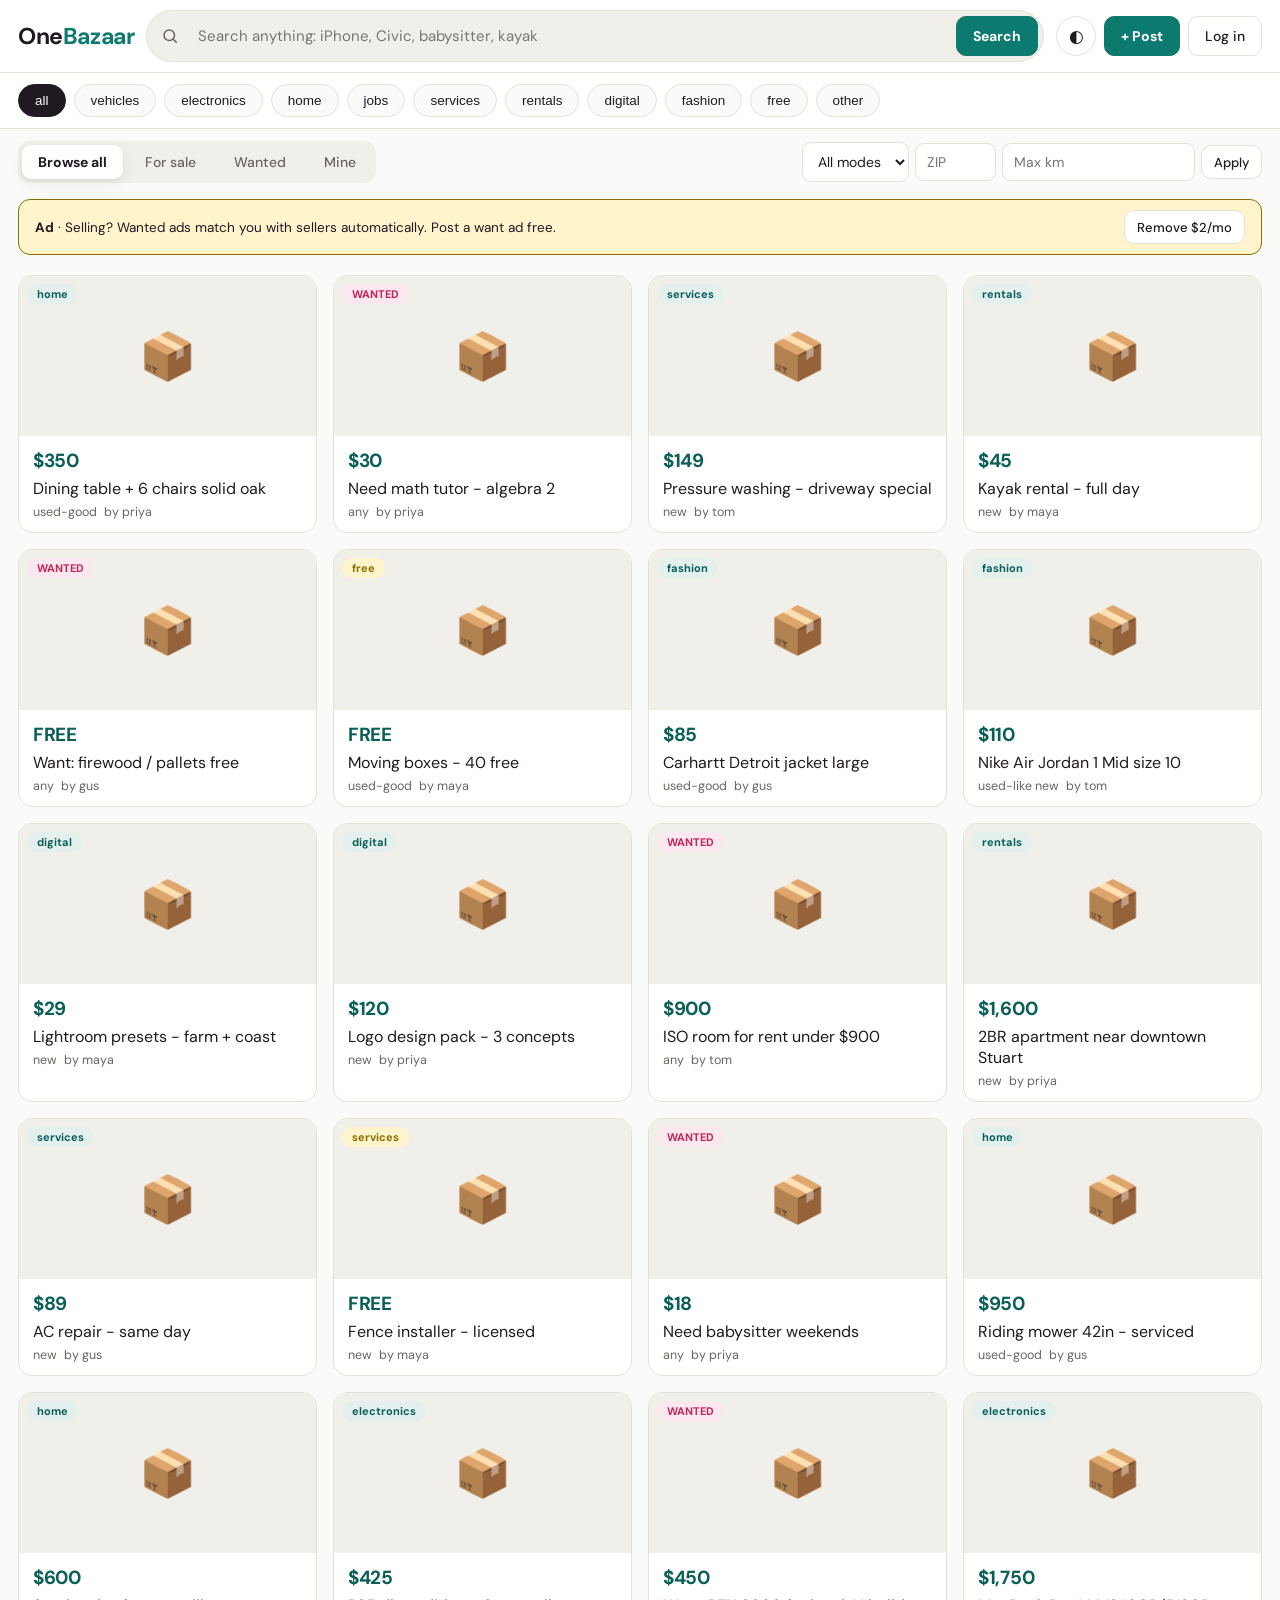
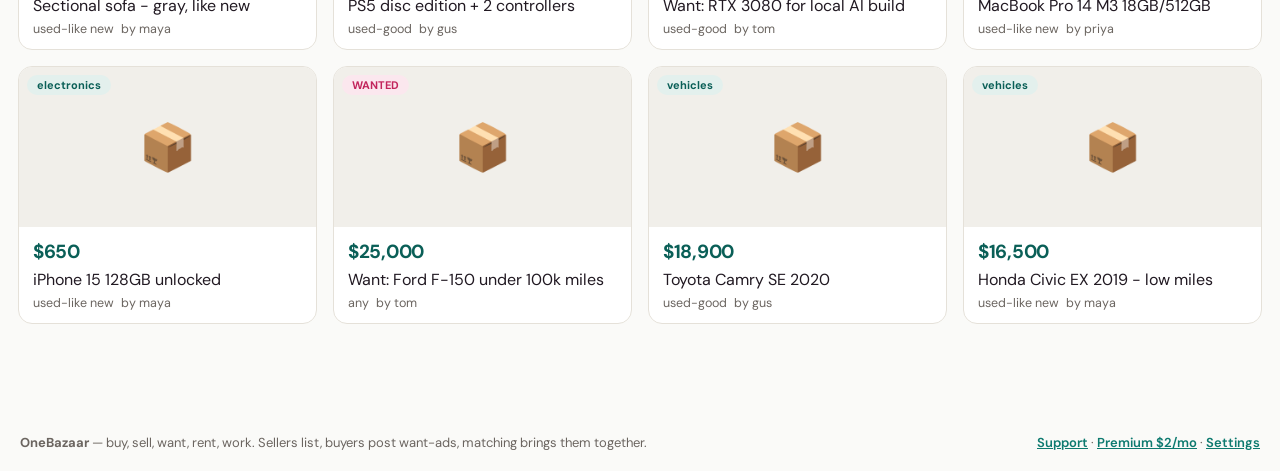
==== index.html @ b457c1b8 "OneBazaar launch: dual buy/sell marketplace, dark mode, PWA, SEO" ====
<!DOCTYPE html>
<html lang="en">
<head>
<meta charset="UTF-8">
<meta name="viewport" content="width=device-width, initial-scale=1.0, viewport-fit=cover">
<title>OneBazaar - Buy it. Sell it. Want it.</title>
<meta name="description" content="OneBazaar is the everything-marketplace: sellers list, buyers post want-ads, smart matching brings them together. Local + shipping + online. Ratings, specs autofill, $2/mo ad-free Premium.">
<link rel="canonical" href="https://infofixdeserts-max.github.io/onebazaar/">
<meta property="og:type" content="website">
<meta property="og:title" content="OneBazaar - Buy it. Sell it. Want it.">
<meta property="og:description" content="Sellers list. Buyers post want-ads. Matching brings them together. Local, shipped, or online.">
<meta property="og:url" content="https://infofixdeserts-max.github.io/onebazaar/">
<meta name="twitter:card" content="summary_large_image">
<meta name="theme-color" content="#0d7a6f" media="(prefers-color-scheme: light)">
<meta name="theme-color" content="#121110" media="(prefers-color-scheme: dark)">
<link rel="manifest" href="manifest.webmanifest">
<link rel="icon" href="data:image/svg+xml,%3Csvg xmlns='http://www.w3.org/2000/svg' viewBox='0 0 64 64'%3E%3Crect width='64' height='64' rx='14' fill='%230d7a6f'/%3E%3Ctext x='32' y='44' font-size='34' text-anchor='middle' fill='white' font-family='Arial' font-weight='bold'%3E1B%3C/text%3E%3C/svg%3E">
<link rel="preconnect" href="https://fonts.googleapis.com">
<link rel="preconnect" href="https://fonts.gstatic.com" crossorigin>
<link href="https://fonts.googleapis.com/css2?family=DM+Sans:opsz,wght@9..40,400;9..40,500;9..40,700&display=swap" rel="stylesheet">
<link rel="stylesheet" href="styles.css">
<script type="application/ld+json">
{"@context":"https://schema.org","@type":"WebSite","name":"OneBazaar",
 "url":"https://infofixdeserts-max.github.io/onebazaar/",
 "description":"The everything-marketplace: buy, sell, rent, work. Sellers list, buyers post want-ads.",
 "potentialAction":{"@type":"SearchAction","target":"https://infofixdeserts-max.github.io/onebazaar/?q={query}","query-input":"required name=query"}}
</script>
</head>
<body>
<a class="skip" href="#grid">Skip to listings</a>
<header class="topbar">
  <div class="brand" onclick="OB.goHome()" role="button" tabindex="0" aria-label="OneBazaar home">One<span>Bazaar</span></div>
  <div class="searchwrap" role="search">
    <svg class="sicon" viewBox="0 0 24 24" width="18" height="18" aria-hidden="true"><circle cx="11" cy="11" r="7" fill="none" stroke="currentColor" stroke-width="2"/><line x1="16.5" y1="16.5" x2="21" y2="21" stroke="currentColor" stroke-width="2"/></svg>
    <input id="q" type="search" placeholder="Search anything: iPhone, Civic, babysitter, kayak" autocomplete="off" aria-label="Search listings">
    <button class="btn primary" onclick="OB.search()">Search</button>
  </div>
  <div class="topactions">
    <button class="iconbtn" id="themeBtn" onclick="OB.toggleTheme()" aria-label="Toggle dark mode" title="Dark / light mode">◐</button>
    <button class="btn primary postbtn" onclick="OB.openPost()">+ Post</button>
    <span id="userMenu"></span>
  </div>
</header>

<nav class="catrow" id="catRow" aria-label="Categories"></nav>

<div class="toolbar">
  <div class="kindtabs" role="tablist" aria-label="Listing type">
    <button data-kind="all" class="kindtab active" onclick="OB.setKind('all')">Browse all</button>
    <button data-kind="sell" class="kindtab" onclick="OB.setKind('sell')">For sale</button>
    <button data-kind="want" class="kindtab" onclick="OB.setKind('want')">Wanted</button>
    <button data-kind="mine" class="kindtab" onclick="OB.setKind('mine')">Mine</button>
  </div>
  <div class="distbar">
    <select id="modeFilter" onchange="OB.load()" aria-label="Fulfillment mode">
      <option value="any">All modes</option>
      <option value="local">Local</option>
      <option value="shipping">Ships</option>
      <option value="online">Online</option>
    </select>
    <input id="zip" placeholder="ZIP" size="6" inputmode="numeric" aria-label="ZIP code">
    <input id="maxkm" placeholder="Max km" size="7" type="number" min="0" aria-label="Max distance km">
    <button class="btn small" onclick="OB.applyDist()">Apply</button>
  </div>
</div>

<div id="adSlot" class="adslot" hidden></div>

<main id="grid" class="grid" aria-live="polite"></main>

<nav class="bottomnav" aria-label="Mobile navigation">
  <button onclick="OB.goHome()" data-nav="home">⌂<span>Home</span></button>
  <button onclick="OB.setKind('sell')" data-nav="sell">▦<span>Buy</span></button>
  <button class="fab" onclick="OB.openPost()" aria-label="Post a listing">+<span>Post</span></button>
  <button onclick="OB.setKind('want')" data-nav="want">◉<span>Wanted</span></button>
  <button onclick="OB.openYou()" data-nav="you">☺<span>You</span></button>
</nav>

<div id="detailModal" class="modal hidden"><div class="modalbox wide" id="detailBody" role="dialog" aria-modal="true"></div></div>
<div id="postModal" class="modal hidden"><div class="modalbox wide" role="dialog" aria-modal="true" aria-label="Post a listing">
  <h2 id="postTitle">Post a listing</h2>
  <div class="formgrid">
    <label>Kind
      <select id="p_kind"><option value="sell">For sale / offer</option><option value="want">Wanted / ISO</option></select>
    </label>
    <label>Category <select id="p_cat"></select></label>
    <label class="full">Title <input id="p_title" placeholder="e.g. iPhone 15 128GB unlocked" autocomplete="off"><div id="suggest" class="suggest"></div></label>
    <label>Price ($) <input id="p_price" type="number" min="0" step="0.01" inputmode="decimal"></label>
    <label>Condition
      <select id="p_cond"><option value="new">New</option><option value="used-like new">Used - like new</option><option value="used-good">Used - good</option><option value="used-fair">Used - fair</option><option value="any">Any / N/A</option></select>
    </label>
    <label>ZIP <input id="p_zip" placeholder="34994" inputmode="numeric"></label>
    <label>Image URL <input id="p_img" placeholder="https://..." inputmode="url"></label>
    <fieldset class="full modes"><legend>How can buyers get it?</legend>
      <label class="chk"><input type="checkbox" id="m_local" checked> Local pickup</label>
      <label class="chk"><input type="checkbox" id="m_ship"> Ships</label>
      <label class="chk"><input type="checkbox" id="m_online"> Online / digital</label>
    </fieldset>
    <div class="full"><h3>Specs <span class="hint">autofills when you pick a suggestion</span></h3><div id="specFields"></div>
      <button class="btn small" onclick="OB.addSpecRow()">+ Add spec</button></div>
    <label class="full">Description <textarea id="p_desc" rows="3"></textarea></label>
  </div>
  <div class="modalfoot">
    <button class="btn" onclick="OB.close('postModal')">Cancel</button>
    <button class="btn primary" onclick="OB.submitPost()">Publish</button>
  </div>
</div></div>

<div id="authModal" class="modal hidden"><div class="modalbox" role="dialog" aria-modal="true" aria-label="Log in">
  <h2>Welcome to OneBazaar</h2>
  <p class="mut">Pick a username to start buying and selling on this device.</p>
  <div class="formgrid">
    <label class="full">Username <input id="a_user" autocomplete="username"></label>
  </div>
  <div class="modalfoot">
    <button class="btn" onclick="OB.close('authModal')">Cancel</button>
    <button class="btn primary" onclick="OB.doAuth()">Continue</button>
  </div>
</div></div>

<div id="youModal" class="modal hidden"><div class="modalbox wide" role="dialog" aria-modal="true" aria-label="Your account">
  <div class="youhead"><h2 id="youName">You</h2><button class="btn small" onclick="OB.close('youModal')">Close</button></div>
  <div id="youBody"></div>
</div></div>

<div id="supportModal" class="modal hidden"><div class="modalbox wide" role="dialog" aria-modal="true" aria-label="Support">
  <div class="youhead"><h2>Support</h2><button class="btn small" onclick="OB.close('supportModal')">Close</button></div>
  <div id="ticketList"></div>
  <h3>Open a ticket</h3>
  <input id="t_subj" placeholder="Subject" style="width:100%;margin-bottom:6px" aria-label="Ticket subject">
  <textarea id="t_body" rows="3" style="width:100%" placeholder="Describe the issue" aria-label="Ticket body"></textarea>
  <div class="modalfoot"><button class="btn primary" onclick="OB.submitTicket()">Submit ticket</button></div>
</div></div>

<div id="premiumModal" class="modal hidden"><div class="modalbox" role="dialog" aria-modal="true" aria-label="Premium">
  <div class="youhead"><h2>OneBazaar Premium</h2><button class="btn small" onclick="OB.close('premiumModal')">Close</button></div>
  <p class="mut">One price. Zero ads. <b>$2/mo</b>.</p>
  <ul class="perks">
    <li>No ad slots anywhere</li>
    <li>Premium badge on your profile</li>
    <li>Support the everything-hub</li>
  </ul>
  <div id="payArea"></div>
</div></div>

<footer class="foot">
  <span><b>OneBazaar</b> — buy, sell, want, rent, work. Sellers list, buyers post want-ads, matching brings them together.</span>
  <span class="footlinks"><a href="#" onclick="OB.openSupport();return false">Support</a> · <a href="#" onclick="OB.openPremium();return false">Premium $2/mo</a> · <a href="#" onclick="OB.openSettings();return false">Settings</a></span>
</footer>
<div id="toasts" aria-live="polite"></div>
<script src="config.js"></script>
<script src="app.js"></script>
</body>
</html>
---- styles.css ----
/* OneBazaar design system: warm marketplace light + native dark. DM Sans. */
:root{
  --bg:#FAFAF8; --surface:#FFFFFF; --surface2:#F1EFEA; --ink:#211922; --mut:#6B6560;
  --line:#E5E1D9; --accent:#0D7A6F; --accent-ink:#0A5F57; --accent-soft:#E3F0ED;
  --want:#C2255C; --want-soft:#FBE7EE; --gold:#8A6D00; --gold-soft:#FFF4CC;
  --danger:#B3261E; --radius:14px; --radius-s:9px;
  --shadow:0 1px 2px rgba(33,25,34,.06),0 4px 14px rgba(33,25,34,.08);
  --shadow-h:0 2px 4px rgba(33,25,34,.08),0 10px 28px rgba(33,25,34,.14);
  --font:'DM Sans',system-ui,-apple-system,'Segoe UI',Roboto,Arial,sans-serif;
}
[data-theme="dark"]{
  --bg:#121110; --surface:#1C1B1A; --surface2:#262422; --ink:#F5F2ED; --mut:#A8A29A;
  --line:#33302D; --accent:#2DD4BF; --accent-ink:#7DF0E0; --accent-soft:#123B36;
  --want:#F783AC; --want-soft:#3A1E2A; --gold:#FFD43B; --gold-soft:#3A3013;
  --danger:#FF9B94; --shadow:0 1px 2px rgba(0,0,0,.4),0 6px 20px rgba(0,0,0,.45);
  --shadow-h:0 2px 6px rgba(0,0,0,.5),0 14px 36px rgba(0,0,0,.55);
}
*{box-sizing:border-box}
html{scroll-behavior:smooth}
body{margin:0;background:var(--bg);color:var(--ink);font-family:var(--font);
  transition:background .3s ease,color .3s ease;-webkit-font-smoothing:antialiased}
.skip{position:absolute;left:-9999px}
.skip:focus{left:12px;top:12px;background:var(--accent);color:#fff;padding:8px 14px;border-radius:8px;z-index:200}
/* topbar */
.topbar{display:flex;gap:12px;align-items:center;padding:10px 18px;background:var(--surface);
  border-bottom:1px solid var(--line);position:sticky;top:0;z-index:30}
.brand{font-size:23px;font-weight:700;letter-spacing:-.4px;cursor:pointer;white-space:nowrap}
.brand span{color:var(--accent)}
.searchwrap{display:flex;gap:8px;flex:1;min-width:200px;align-items:center;background:var(--surface2);
  border:1px solid var(--line);border-radius:999px;padding:5px 5px 5px 14px}
.searchwrap:focus-within{border-color:var(--accent);box-shadow:0 0 0 3px var(--accent-soft)}
.sicon{color:var(--mut);flex:none}
.searchwrap input{flex:1;border:0;background:transparent;color:var(--ink);font-size:15px;outline:none;font-family:var(--font)}
.topactions{display:flex;gap:8px;align-items:center}
.btn{border:1px solid var(--line);background:var(--surface);color:var(--ink);padding:9px 16px;
  border-radius:10px;cursor:pointer;font-size:14px;font-weight:500;font-family:var(--font);
  transition:transform .12s ease,box-shadow .2s ease,background .2s ease;min-height:40px}
.btn:hover{box-shadow:var(--shadow)}
.btn:active{transform:scale(.97)}
.btn.primary{background:var(--accent);border-color:var(--accent);color:#fff;font-weight:700}
[data-theme="dark"] .btn.primary{color:#06201C}
.btn.primary:hover{filter:brightness(1.07)}
.btn.small{padding:6px 12px;font-size:13px;min-height:34px}
.btn.danger{border-color:var(--danger);color:var(--danger)}
.iconbtn{border:1px solid var(--line);background:var(--surface);color:var(--ink);width:40px;height:40px;
  border-radius:50%;cursor:pointer;font-size:17px;transition:transform .2s ease}
.iconbtn:hover{transform:rotate(25deg)}
select,input,textarea{font-family:var(--font);color:var(--ink);background:var(--surface);
  padding:9px 11px;border:1px solid var(--line);border-radius:var(--radius-s);font-size:14px}
select:focus,input:focus,textarea:focus{outline:2px solid var(--accent);outline-offset:0;border-color:var(--accent)}
/* categories */
.catrow{display:flex;gap:8px;padding:11px 18px;overflow-x:auto;background:var(--surface);
  border-bottom:1px solid var(--line);scrollbar-width:none}
.catrow::-webkit-scrollbar{display:none}
.catpill{white-space:nowrap;border:1px solid var(--line);background:var(--bg);color:var(--ink);
  border-radius:999px;padding:8px 16px;cursor:pointer;font-size:13.5px;font-weight:500;
  transition:all .18s ease}
.catpill:hover{border-color:var(--accent);transform:translateY(-1px)}
.catpill.active{background:var(--ink);color:var(--bg);border-color:var(--ink)}
/* toolbar */
.toolbar{display:flex;justify-content:space-between;gap:10px;padding:12px 18px;flex-wrap:wrap;align-items:center}
.kindtabs{display:flex;gap:6px;background:var(--surface2);padding:4px;border-radius:12px}
.kindtab{border:0;background:transparent;color:var(--mut);border-radius:9px;padding:8px 16px;cursor:pointer;
  font-size:14px;font-weight:500;font-family:var(--font);transition:all .18s ease}
.kindtab.active{background:var(--surface);color:var(--ink);box-shadow:var(--shadow);font-weight:700}
.distbar{display:flex;gap:6px;align-items:center;flex-wrap:wrap}
/* ads */
.adslot{margin:4px 18px;padding:10px 16px;background:var(--gold-soft);border:1px solid var(--gold);
  border-radius:12px;font-size:13.5px;display:flex;gap:10px;align-items:center;justify-content:space-between;color:var(--ink)}
/* grid + cards */
.grid{display:grid;grid-template-columns:repeat(auto-fill,minmax(250px,1fr));gap:16px;padding:16px 18px 90px;max-width:1400px;margin:0 auto}
.card{background:var(--surface);border:1px solid var(--line);border-radius:var(--radius);overflow:hidden;
  cursor:pointer;display:flex;flex-direction:column;opacity:0;transform:translateY(14px);
  animation:rise .45s ease forwards;transition:box-shadow .22s ease,transform .22s ease}
.card:hover{box-shadow:var(--shadow-h);transform:translateY(-3px)}
@keyframes rise{to{opacity:1;transform:none}}
.cardimg{height:160px;background:var(--surface2);display:flex;align-items:center;justify-content:center;
  font-size:46px;overflow:hidden;position:relative}
.cardimg img{width:100%;height:100%;object-fit:cover;transition:transform .35s ease}
.card:hover .cardimg img{transform:scale(1.05)}
.cardimg .kbadge{position:absolute;top:8px;left:8px}
.cardbody{padding:12px 14px;display:flex;flex-direction:column;gap:5px}
.price{font-size:19px;font-weight:700;color:var(--accent-ink);letter-spacing:-.3px}
.meta{font-size:12.5px;color:var(--mut);display:flex;gap:7px;flex-wrap:wrap;align-items:center}
.chip{display:inline-block;font-size:11px;padding:3px 10px;border-radius:999px;background:var(--accent-soft);
  color:var(--accent-ink);font-weight:700}
.chip.want{background:var(--want-soft);color:var(--want)}
.chip.free{background:var(--gold-soft);color:var(--gold)}
.stars{color:var(--gold);font-weight:700}
.skel{border-radius:var(--radius);height:250px;background:linear-gradient(100deg,var(--surface2) 40%,var(--line) 50%,var(--surface2) 60%);
  background-size:200% 100%;animation:shim 1.2s infinite}
@keyframes shim{to{background-position:-200% 0}}
/* modals */
.modal{position:fixed;inset:0;background:rgba(10,8,10,.55);display:flex;align-items:flex-start;justify-content:center;
  padding:22px;z-index:60;overflow-y:auto;animation:fade .2s ease}
.modal.hidden{display:none}
@keyframes fade{from{opacity:0}}
.modalbox{background:var(--surface);color:var(--ink);border:1px solid var(--line);border-radius:18px;
  padding:22px;max-width:540px;width:100%;box-shadow:var(--shadow-h);animation:pop .28s cubic-bezier(.2,1.3,.4,1)}
.modalbox.wide{max-width:720px}
@keyframes pop{from{opacity:0;transform:translateY(16px) scale(.98)}}
.modalfoot{display:flex;gap:8px;justify-content:flex-end;margin-top:16px;flex-wrap:wrap}
.formgrid{display:grid;grid-template-columns:1fr 1fr;gap:11px}
.formgrid .full{grid-column:1/-1}
.formgrid label{display:flex;flex-direction:column;gap:5px;font-size:13px;font-weight:600}
.modes{border:1px solid var(--line);border-radius:10px;padding:10px 12px}
.modes legend{font-size:13px;font-weight:600;padding:0 6px}
.chk{flex-direction:row !important;align-items:center;gap:8px;font-weight:400 !important}
.suggest{border:1px solid var(--line);border-radius:10px;max-height:160px;overflow-y:auto;background:var(--surface);font-weight:400}
.suggest div{padding:8px 12px;cursor:pointer;border-bottom:1px solid var(--line)}
.suggest div:hover{background:var(--accent-soft)}
.specrow{display:flex;gap:6px;margin-bottom:6px}
.specrow input{flex:1;min-width:0}
table.specs{width:100%;border-collapse:collapse;font-size:14px}
table.specs td{border-bottom:1px solid var(--line);padding:7px 4px}
table.specs td:first-child{font-weight:700;width:42%}
.sellerbox{border:1px solid var(--line);border-radius:12px;padding:12px;margin:14px 0;background:var(--surface2)}
.offerrow{display:flex;gap:6px;margin-top:10px;flex-wrap:wrap}
.matchcard{border:1px solid var(--line);border-radius:10px;padding:9px 11px;margin-top:7px;cursor:pointer;font-size:13.5px;
  transition:background .15s ease}
.matchcard:hover{background:var(--accent-soft)}
.youhead{display:flex;justify-content:space-between;align-items:center;margin-bottom:8px}
.perks{line-height:1.9;padding-left:20px}
.hint{font-weight:400;color:var(--mut);font-size:12px}
.mut{color:var(--mut)}
/* footer + bottom nav */
.foot{display:flex;justify-content:space-between;gap:10px;padding:20px;color:var(--mut);font-size:13px;flex-wrap:wrap;
  max-width:1400px;margin:0 auto}
.foot a{color:var(--accent);font-weight:600}
.bottomnav{display:none}
#toasts{position:fixed;bottom:20px;right:16px;display:flex;flex-direction:column;gap:8px;z-index:99}
.toast{background:var(--ink);color:var(--bg);padding:11px 18px;border-radius:11px;font-size:14px;
  box-shadow:var(--shadow-h);animation:tin .25s ease}
@keyframes tin{from{opacity:0;transform:translateY(10px)}}
h2{margin:0 0 12px;letter-spacing:-.3px}h3{margin:16px 0 8px}
a{color:var(--accent)}
/* phone */
@media(max-width:720px){
  .topbar{padding:8px 12px;gap:8px}
  .brand{font-size:19px}
  .postbtn{display:none}
  .searchwrap input{font-size:14px}
  .grid{grid-template-columns:1fr 1fr;gap:10px;padding:12px 12px 110px}
  .cardimg{height:120px}
  .formgrid{grid-template-columns:1fr}
  .toolbar{padding:10px 12px}
  .catrow{padding:9px 12px}
  .bottomnav{display:flex;position:fixed;bottom:0;left:0;right:0;background:var(--surface);
    border-top:1px solid var(--line);z-index:40;padding:6px 4px calc(6px + env(safe-area-inset-bottom))}
  .bottomnav button{flex:1;border:0;background:transparent;color:var(--mut);font-size:19px;display:flex;
    flex-direction:column;align-items:center;gap:1px;cursor:pointer;font-family:var(--font);min-height:52px}
  .bottomnav button span{font-size:10.5px}
  .bottomnav button.active{color:var(--accent)}
  .bottomnav .fab{background:var(--accent);color:#fff;border-radius:16px;margin:-22px 6px 0;height:62px;
    font-size:26px;box-shadow:var(--shadow-h)}
  [data-theme="dark"] .bottomnav .fab{color:#06201C}
  .foot{padding-bottom:110px}
}
@media(prefers-reduced-motion:reduce){
  *,*::before,*::after{animation-duration:.01ms !important;transition-duration:.01ms !important}
  html{scroll-behavior:auto}
}
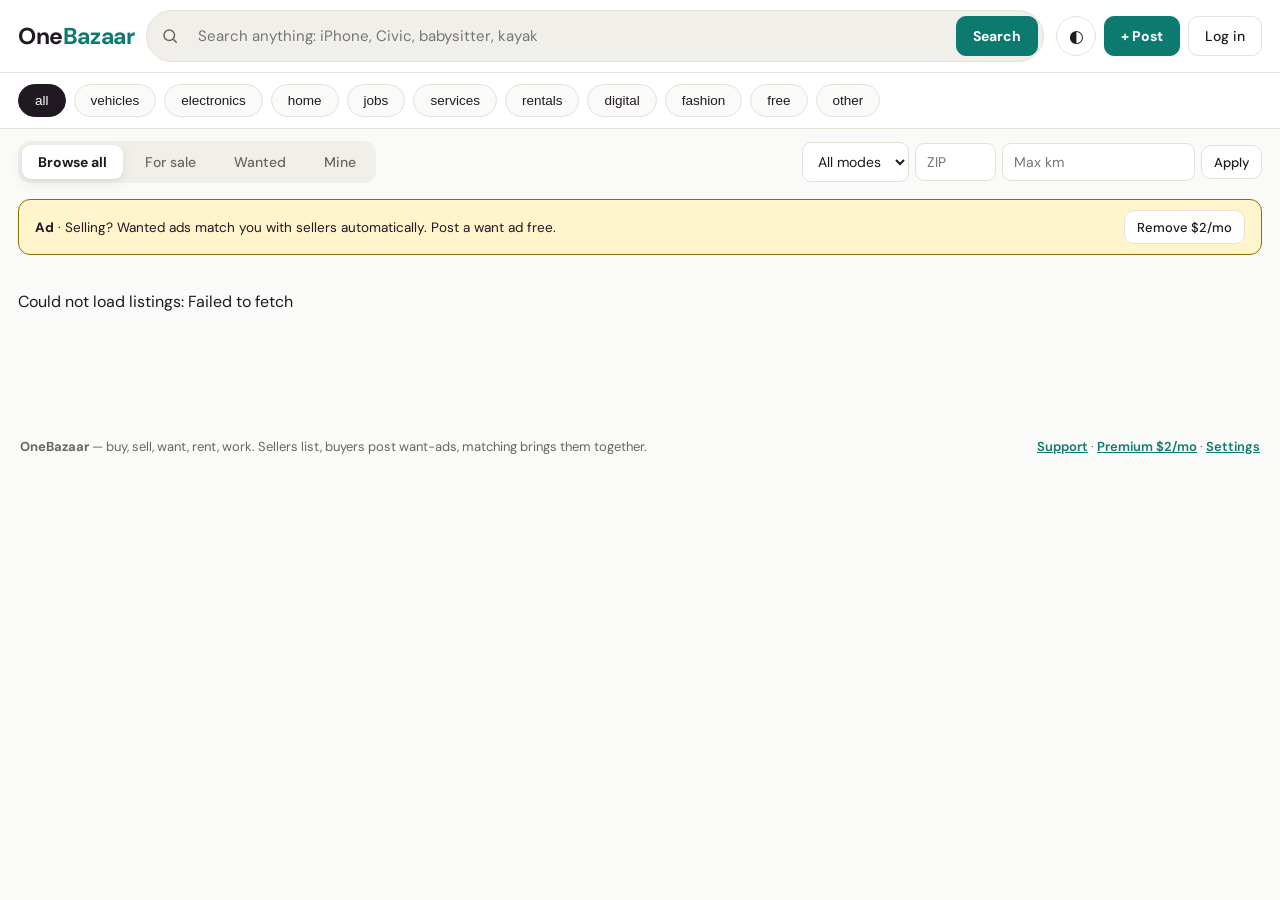
==== commit a9d8f2dd: "v7: photo upload+compress, Zelle-first payments w/ prefilled Zelle QR, cache-bust, public shared bac" ====
--- a/index.html
+++ b/index.html
@@ -18,7 +18,8 @@
 <link rel="preconnect" href="https://fonts.googleapis.com">
 <link rel="preconnect" href="https://fonts.gstatic.com" crossorigin>
 <link href="https://fonts.googleapis.com/css2?family=DM+Sans:opsz,wght@9..40,400;9..40,500;9..40,700&display=swap" rel="stylesheet">
-<link rel="stylesheet" href="styles.css">
+<link rel="stylesheet" href="styles.css?v=7">
+<script>try{var t=JSON.parse(localStorage.getItem("ob_theme"));if(!t&&matchMedia("(prefers-color-scheme: dark)").matches)t="dark";if(t)document.documentElement.setAttribute("data-theme",t);}catch(e){}</script>
 <script type="application/ld+json">
 {"@context":"https://schema.org","@type":"WebSite","name":"OneBazaar",
  "url":"https://infofixdeserts-max.github.io/onebazaar/",
@@ -90,14 +91,18 @@
       <select id="p_cond"><option value="new">New</option><option value="used-like new">Used - like new</option><option value="used-good">Used - good</option><option value="used-fair">Used - fair</option><option value="any">Any / N/A</option></select>
     </label>
     <label>ZIP <input id="p_zip" placeholder="34994" inputmode="numeric"></label>
-    <label>Image URL <input id="p_img" placeholder="https://..." inputmode="url"></label>
+    <label>Photo <input id="p_pic" type="file" accept="image/*" style="padding:6px"><div id="picPrev" class="picprev hidden"></div></label>
+    <label>Image URL <input id="p_img" placeholder="https://... (optional)" inputmode="url"></label>
+    <label>Payment tag <input id="p_pay" placeholder="Zelle email/phone, $cashtag, @venmo, or paypal name" autocapitalize="off" autocomplete="off"></label>
+    <label>Get paid via <select id="p_payprov"><option value="zelle">Zelle (email/phone)</option><option value="cashapp">Cash App</option><option value="venmo">Venmo</option><option value="paypal">PayPal</option><option value="zelle">Zelle (email/phone)</option></select></label>
     <fieldset class="full modes"><legend>How can buyers get it?</legend>
       <label class="chk"><input type="checkbox" id="m_local" checked> Local pickup</label>
       <label class="chk"><input type="checkbox" id="m_ship"> Ships</label>
       <label class="chk"><input type="checkbox" id="m_online"> Online / digital</label>
     </fieldset>
     <div class="full"><h3>Specs <span class="hint">autofills when you pick a suggestion</span></h3><div id="specFields"></div>
-      <button class="btn small" onclick="OB.addSpecRow()">+ Add spec</button></div>
+      <button class="btn small" onclick="OB.addSpecRow()">+ Add spec</button>
+      <button class="btn small" onclick="OB.clearSpecs()">Clear all</button></div>
     <label class="full">Description <textarea id="p_desc" rows="3"></textarea></label>
   </div>
   <div class="modalfoot">
@@ -148,7 +153,7 @@
   <span class="footlinks"><a href="#" onclick="OB.openSupport();return false">Support</a> · <a href="#" onclick="OB.openPremium();return false">Premium $2/mo</a> · <a href="#" onclick="OB.openSettings();return false">Settings</a></span>
 </footer>
 <div id="toasts" aria-live="polite"></div>
-<script src="config.js"></script>
-<script src="app.js"></script>
+<script src="config.js?v=7"></script>
+<script src="app.js?v=7"></script>
 </body>
 </html>
--- a/styles.css
+++ b/styles.css
@@ -160,3 +160,6 @@
   *,*::before,*::after{animation-duration:.01ms !important;transition-duration:.01ms !important}
   html{scroll-behavior:auto}
 }
+
+.picprev{margin-top:8px}
+.picprev.hidden{display:none}
